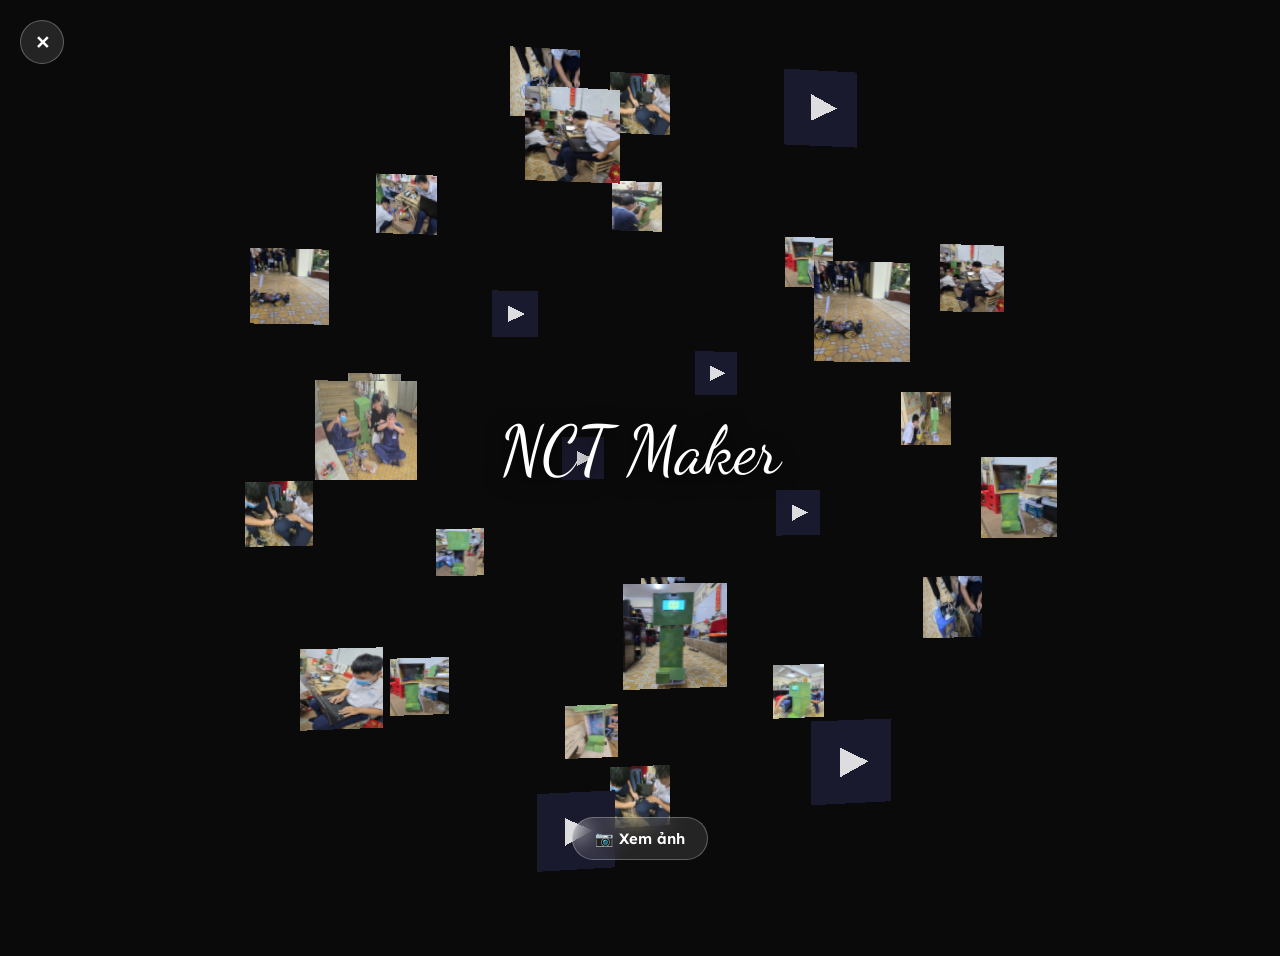
==== gallery.html @ b8827c3d "Initial commit - Web only" ====
<!DOCTYPE html>
<html lang="vi">
<head>
  <meta charset="UTF-8">
  <meta name="viewport" content="width=device-width, initial-scale=1.0">
  <title>Hình Ảnh Làm Việc – DreamNavigator</title>
  <link rel="icon" type="image/png" href="assets/logo_maker.png">
  <link rel="preconnect" href="https://fonts.googleapis.com">
  <link href="https://fonts.googleapis.com/css2?family=Dancing+Script:wght@600&family=Lexend:wght@400;600&display=swap" rel="stylesheet">
  <!-- Three.js LOCAL (no CDN) -->
  <script src="three.min.js"></script>
  <style>
    * { margin: 0; padding: 0; box-sizing: border-box; }
    body { background:#0a0a0a; overflow:hidden; font-family:'Lexend',sans-serif; color:#fff; }
    #canvas-container { position:fixed; inset:0; }

    /* Loading */
    #loading-screen {
      position:fixed; inset:0; z-index:100; background:#0a0a0a;
      display:flex; flex-direction:column; align-items:center; justify-content:center; gap:26px;
      transition:opacity .8s ease;
    }
    #loading-screen.fade-out { opacity:0; pointer-events:none; }
    .spinner { width:70px; height:70px; border-radius:50%; border:3px solid rgba(255,255,255,.1); border-top-color:#3b82f6; animation:spin 1s linear infinite; }
    @keyframes spin { to { transform:rotate(360deg); } }
    .loading-title { font-family:'Dancing Script',cursive; font-size:clamp(1.4rem,4vw,2.2rem); color:#fff; text-align:center; }
    .loading-sub { color:rgba(255,255,255,.4); font-size:.87rem; text-align:center; margin-top:5px; }
    .progress-bar-wrap { width:200px; height:4px; border-radius:4px; background:rgba(255,255,255,.08); overflow:hidden; }
    #progress-fill { height:100%; width:0%; background:linear-gradient(90deg,#3b82f6,#60a5fa); border-radius:4px; transition:width .3s ease; }
    #progress-text { color:rgba(255,255,255,.3); font-size:.72rem; }

    /* Buttons */
    .btn-glass {
      padding:11px 22px; font-size:.93rem; font-family:'Lexend',sans-serif; font-weight:600;
      background:rgba(255,255,255,.11); color:#fff; border:1px solid rgba(255,255,255,.28);
      border-radius:30px; cursor:pointer; backdrop-filter:blur(10px);
      transition:background .3s,transform .3s; position:absolute; z-index:10;
    }
    .btn-glass:hover { background:rgba(255,255,255,.2); transform:scale(1.05); }
    .btn-circle { width:46px; height:46px; padding:0; border-radius:50%; font-size:1.45rem; display:flex; align-items:center; justify-content:center; }

    #btn-back { top:20px; left:20px; width:44px; height:44px; padding:0; border-radius:50%; font-size:1.1rem; display:flex; align-items:center; justify-content:center; text-decoration:none; color:#fff; opacity:0; transition:opacity .5s; }

    #gallery-title {
      position:fixed; top:50%; left:50%; transform:translate(-50%,-50%);
      font-family:'Dancing Script',cursive; font-size:clamp(2rem,6vw,4.2rem);
      color:#fff; text-shadow:0 4px 20px rgba(0,0,0,.9); white-space:nowrap;
      pointer-events:none; text-align:center; z-index:5;
      transition:all .8s cubic-bezier(.25,1,.5,1);
    }

    #btn-view { bottom:40px; left:50%; transform:translateX(-50%); opacity:0; transition:opacity .5s,transform .5s; }
    #btn-prev { left:20px; top:50%; transform:translateY(-50%) scale(0); opacity:0; transition:opacity .4s,transform .4s; }
    #btn-next { right:20px; top:50%; transform:translateY(-50%) scale(0); opacity:0; transition:opacity .4s,transform .4s; }
    #btn-sphere { bottom:40px; right:40px; transform:translateY(100px) scale(.8); opacity:0; transition:opacity .4s,transform .4s; }

    /* Lightbox */
    #lightbox { position:fixed; inset:0; z-index:200; background:rgba(0,0,0,.93); display:none; align-items:center; justify-content:center; flex-direction:column; gap:16px; }
    #lightbox.active { display:flex; }
    #lb-media img, #lb-media video { max-width:90vw; max-height:80vh; border-radius:12px; object-fit:contain; box-shadow:0 20px 60px rgba(0,0,0,.8); }
    #btn-close-lb { position:fixed; top:20px; right:20px; z-index:210; width:44px; height:44px; padding:0; border-radius:50%; font-size:1.2rem; }
    #lb-prev { position:fixed; left:20px; top:50%; transform:translateY(-50%); z-index:210; }
    #lb-next { position:fixed; right:20px; top:50%; transform:translateY(-50%); z-index:210; }
    .lb-caption { font-size:.82rem; color:rgba(255,255,255,.45); letter-spacing:.05em; }
  </style>
</head>
<body>

<div id="loading-screen">
  <div class="spinner"></div>
  <div>
    <p class="loading-title">Hình Ảnh Làm Việc</p>
    <p class="loading-sub">Đang tải ảnh...</p>
  </div>
  <div class="progress-bar-wrap"><div id="progress-fill"></div></div>
  <p id="progress-text">0%</p>
</div>

<div id="canvas-container"></div>

<a href="index.html" class="btn-glass btn-circle" id="btn-back">✕</a>
<div id="gallery-title">NCT Maker</div>
<button class="btn-glass" id="btn-view">📷 Xem ảnh</button>
<button class="btn-glass btn-circle" id="btn-prev">‹</button>
<button class="btn-glass btn-circle" id="btn-next">›</button>
<button class="btn-glass" id="btn-sphere">↩ Trở lại khối cầu</button>

<div id="lightbox">
  <button class="btn-glass btn-circle" id="btn-close-lb">✕</button>
  <button class="btn-glass btn-circle" id="lb-prev">‹</button>
  <button class="btn-glass btn-circle" id="lb-next">›</button>
  <div id="lb-media"></div>
  <p class="lb-caption" id="lb-caption"></p>
</div>

<script>
// ══════════════════════════════════════════════
// Minimal OrbitControls (no external dependency)
// ══════════════════════════════════════════════
function SimpleOrbitControls(camera, domElement) {
  this.camera = camera;
  this.domElement = domElement;
  this.enableZoom = true;
  this.enablePan = false;
  this.minDistance = 200;
  this.maxDistance = 1200;
  this.target = new THREE.Vector3();

  var _this = this;
  var isDragging = false;
  var lastX = 0, lastY = 0;
  var spherical = new THREE.Spherical().setFromVector3(
    camera.position.clone().sub(this.target)
  );

  domElement.addEventListener('mousedown', function(e) {
    isDragging = true; lastX = e.clientX; lastY = e.clientY;
  });
  window.addEventListener('mouseup', function() { isDragging = false; });
  window.addEventListener('mousemove', function(e) {
    if (!isDragging) return;
    var dx = e.clientX - lastX;
    var dy = e.clientY - lastY;
    lastX = e.clientX; lastY = e.clientY;
    spherical.theta -= dx * 0.005;
    spherical.phi   -= dy * 0.005;
    spherical.phi = Math.max(0.05, Math.min(Math.PI - 0.05, spherical.phi));
    _this.update();
  });
  domElement.addEventListener('wheel', function(e) {
    if (!_this.enableZoom) return;
    e.preventDefault();
    spherical.radius *= (1 + e.deltaY * 0.001);
    spherical.radius = Math.max(_this.minDistance, Math.min(_this.maxDistance, spherical.radius));
    _this.update();
  }, { passive: false });

  // Touch support
  var lastTouchDist = null;
  var lastTouch = null;
  domElement.addEventListener('touchstart', function(e) {
    if (e.touches.length === 1) { lastTouch = { x: e.touches[0].clientX, y: e.touches[0].clientY }; }
    if (e.touches.length === 2) { lastTouchDist = Math.hypot(e.touches[0].clientX - e.touches[1].clientX, e.touches[0].clientY - e.touches[1].clientY); }
  }, { passive: true });
  domElement.addEventListener('touchmove', function(e) {
    if (e.touches.length === 1 && lastTouch) {
      var dx = e.touches[0].clientX - lastTouch.x;
      var dy = e.touches[0].clientY - lastTouch.y;
      lastTouch = { x: e.touches[0].clientX, y: e.touches[0].clientY };
      spherical.theta -= dx * 0.005;
      spherical.phi   -= dy * 0.005;
      spherical.phi = Math.max(0.05, Math.min(Math.PI - 0.05, spherical.phi));
      _this.update();
    }
    if (e.touches.length === 2 && lastTouchDist !== null) {
      var dist = Math.hypot(e.touches[0].clientX - e.touches[1].clientX, e.touches[0].clientY - e.touches[1].clientY);
      spherical.radius *= lastTouchDist / dist;
      spherical.radius = Math.max(_this.minDistance, Math.min(_this.maxDistance, spherical.radius));
      lastTouchDist = dist;
      _this.update();
    }
  }, { passive: true });

  this._spherical = spherical;

  this.update = function() {
    var offset = new THREE.Vector3().setFromSpherical(spherical);
    camera.position.copy(_this.target).add(offset);
    camera.lookAt(_this.target);
  };
  this.update();
}

// ══════════════════════════════════════════════
// 1. Asset list
// ══════════════════════════════════════════════
var RAW_ASSETS = [
  "gallery/assets/110734541457780199417.jpg",
  "gallery/assets/122db6a65c5ad2048b4b15.jpg",
  "gallery/assets/122db6a65c5ad2048b4b5.jpg",
  "gallery/assets/21999761284175575414.jpg",
  "gallery/assets/2335072306866799150.jpg",
  "gallery/assets/247186644849574296912.jpg",
  "gallery/assets/2aoboqzad1io7ose77mau95gle8nzndtr7ohzjxc1.jpg",
  "gallery/assets/2aoboqzad1lkzrv4rguunqpvjzvehgzqabyie0hs3.jpg",
  "gallery/assets/2aoboqzad1q91sxxewojlaztjf5ypv0dkrroeeo44.jpg",
  "gallery/assets/2aoboqzad1xdeonwnbknzyy3odvmitahal2rkzrg2.jpg",
  "gallery/assets/36676531097259936828.jpg",
  "gallery/assets/38185309530113249283.jpg",
  "gallery/assets/38185309530113249287.jpg",
  "gallery/assets/3a09ac3522c9ac97f5d86.jpg",
  "gallery/assets/460254440877661086610.jpg",
  "gallery/assets/46025444087766108669.jpg",
  "gallery/assets/51088143115539397813.jpg",
  "gallery/assets/5b710ccf80330e6d57221.jpg",
  "gallery/assets/6364ae892175af2bf664.jpg",
  "gallery/assets/6b6eefcc6330ed6eb4212.jpg",
  "gallery/assets/894520501217386613.jpg",
  "gallery/assets/pWF2AmF0GwAAAZzI7oMmYWYAYXUCYXMaAGGAfQ (1).mp4",
  "gallery/assets/pWF2AmF0GwAAAZzJJTJSYWYAYXUCYXMaABN5Mg (1).mp4",
  "gallery/assets/pwf2amf0gwaaazzi757cywyayxucyxmaactpuq11.mp4",
  "gallery/assets/pwf2amf0gwaaazzi7qpiywyayxucyxmaaeeuqw16.mp4",
  "gallery/assets/pwf2amf0gwaaazzi7qpiywyayxucyxmaaeeuqw4.mp4",
];

function isVideoUrl(u) { return /\.(mp4|webm|mov|mkv)$/i.test(u); }

// ══════════════════════════════════════════════
// 2. Fibonacci sphere nodes
// ══════════════════════════════════════════════
var TARGET_NODES = 30;
var phi_g = Math.PI * (3 - Math.sqrt(5));
var SPHERE_R = 200;

var assetPaths = [], last = null;
for (var _i = 0; _i < TARGET_NODES; _i++) {
  var pool = RAW_ASSETS.length > 1 ? RAW_ASSETS.filter(function(u){ return u !== last; }) : RAW_ASSETS;
  var pick = pool[Math.floor(Math.random() * pool.length)];
  assetPaths.push(pick); last = pick;
}

var nodes = assetPaths.map(function(url, i) {
  var y = 1 - (i / (TARGET_NODES - 1)) * 2;
  var r = Math.sqrt(1 - y * y);
  var theta = phi_g * i;
  return { id: i, url: url, isVideo: isVideoUrl(url),
    x: Math.cos(theta) * r * SPHERE_R, y: y * SPHERE_R, z: Math.sin(theta) * r * SPHERE_R };
});

// ══════════════════════════════════════════════
// 3. Three.js scene
// ══════════════════════════════════════════════
var container = document.getElementById('canvas-container');
var renderer = new THREE.WebGLRenderer({ antialias: false });
renderer.setPixelRatio(Math.min(window.devicePixelRatio, 1.5));
renderer.setSize(window.innerWidth, window.innerHeight);
container.appendChild(renderer.domElement);

var scene = new THREE.Scene();
scene.background = new THREE.Color(0x0a0a0a);

var camera = new THREE.PerspectiveCamera(60, window.innerWidth / window.innerHeight, 0.1, 10000);
camera.position.set(0, 0, 450);

var controls = new SimpleOrbitControls(camera, renderer.domElement);
controls.minDistance = 200;
controls.maxDistance = 1200;

scene.add(new THREE.AmbientLight(0xffffff, 2.5));

// ══════════════════════════════════════════════
// 4. Texture loading (no crossOrigin)
// ══════════════════════════════════════════════
var textureCache = {};
var thumbH = 35;

function getOrLoadTexture(url) {
  if (textureCache[url]) return textureCache[url];
  var tex = new THREE.Texture();
  tex.userData = {};
  textureCache[url] = tex;
  var img = new Image();
  img.onload = function() {
    var MAX = 512, w = img.width, h = img.height;
    if (w > MAX || h > MAX) { var ratio = Math.min(MAX/w, MAX/h); w = Math.round(w*ratio); h = Math.round(h*ratio); }
    var cv = document.createElement('canvas'); cv.width = w; cv.height = h;
    cv.getContext('2d').drawImage(img, 0, 0, w, h);
    tex.image = cv; tex.colorSpace = THREE.SRGBColorSpace; tex.needsUpdate = true;
    tex.userData = { width: img.width, height: img.height };
  };
  img.src = url;
  return tex;
}

// Play icon geometry
var playShape = new THREE.Shape(), ps = thumbH * 0.3;
playShape.moveTo(-ps*.5,-ps*.6); playShape.lineTo(-ps*.5,ps*.6); playShape.lineTo(ps*.7,0); playShape.closePath();
var playGeo = new THREE.ShapeGeometry(playShape);

var sphereGroup = new THREE.Group();
scene.add(sphereGroup);

// ══════════════════════════════════════════════
// 5. Build meshes
// ══════════════════════════════════════════════
var meshNodes = nodes.map(function(node) {
  var planeGeo = new THREE.PlaneGeometry(1,1);
  var group = new THREE.Group();
  group.position.set(node.x, node.y, node.z);

  if (node.isVideo) {
    var mat = new THREE.MeshBasicMaterial({ color:0x1a1a2e, transparent:true, opacity:1 });
    var mesh = new THREE.Mesh(planeGeo, mat); mesh.scale.set(thumbH, thumbH, 1);
    var playMat = new THREE.MeshBasicMaterial({ color:0xffffff, transparent:true, opacity:.85, side:THREE.DoubleSide });
    var playMesh = new THREE.Mesh(playGeo, playMat); playMesh.position.z = .5;
    group.add(mesh); group.add(playMesh);
    group.userData = { nodeId:node.id, mesh:mesh, mat:mat, isVideo:true, aspect:1 };
  } else {
    var tex = getOrLoadTexture(node.url);
    var mat = new THREE.MeshBasicMaterial({ map:tex, transparent:true, opacity:0 });
    var mesh = new THREE.Mesh(planeGeo, mat); mesh.scale.set(thumbH, thumbH, 1);
    group.add(mesh);
    group.userData = { nodeId:node.id, mesh:mesh, mat:mat, tex:tex, isVideo:false, aspect:1 };
  }

  sphereGroup.add(group);
  return group;
});

// ══════════════════════════════════════════════
// 6. State & UI
// ══════════════════════════════════════════════
var targetNodeId = null, appReady = false;

function setTarget(id) {
  if (id === targetNodeId) id = null;
  targetNodeId = id;
  controls.enableZoom = (id === null);
  updateUI();
}

var elTitle  = document.getElementById('gallery-title');
var elView   = document.getElementById('btn-view');
var elPrev   = document.getElementById('btn-prev');
var elNext   = document.getElementById('btn-next');
var elSphere = document.getElementById('btn-sphere');
var elBack   = document.getElementById('btn-back');

function updateUI() {
  var has = targetNodeId !== null;
  elTitle.style.opacity = (has || !appReady) ? '0' : '1';
  elTitle.style.transform = has ? 'translate(-50%,-50%) scale(.55)' : 'translate(-50%,-50%)';
  elView.style.opacity = (!has && appReady) ? '1' : '0';
  elView.style.transform = !has ? 'translateX(-50%) translateY(0)' : 'translateX(-50%) translateY(80px)';
  elPrev.style.opacity = has ? '1' : '0';
  elPrev.style.transform = has ? 'translateY(-50%) scale(1)' : 'translateY(-50%) scale(0)';
  elNext.style.opacity = has ? '1' : '0';
  elNext.style.transform = has ? 'translateY(-50%) scale(1)' : 'translateY(-50%) scale(0)';
  elSphere.style.opacity = has ? '1' : '0';
  elSphere.style.transform = has ? 'translateY(0) scale(1)' : 'translateY(100px) scale(.8)';
  elBack.style.opacity = appReady ? '1' : '0';
}
updateUI();

// ══════════════════════════════════════════════
// 7. Lightbox
// ══════════════════════════════════════════════
var lightboxIdx = 0;
var lightbox = document.getElementById('lightbox');
var lbMedia  = document.getElementById('lb-media');
var lbCap    = document.getElementById('lb-caption');

function openLightbox(idx) {
  lightboxIdx = ((idx % nodes.length) + nodes.length) % nodes.length;
  var node = nodes[lightboxIdx];
  lbMedia.innerHTML = '';
  if (node.isVideo) {
    var vid = document.createElement('video');
    vid.src = node.url; vid.controls = true; vid.autoplay = true; vid.loop = true;
    lbMedia.appendChild(vid);
  } else {
    var img = document.createElement('img');
    img.src = node.url; img.alt = 'Ảnh ' + (lightboxIdx+1);
    lbMedia.appendChild(img);
  }
  lbCap.textContent = (lightboxIdx+1) + ' / ' + nodes.length + ' — ' + (node.isVideo ? '🎬 Video' : '📷 Ảnh');
  lightbox.classList.add('active');
  setTarget(node.id);
}
function closeLightbox() {
  var vid = lbMedia.querySelector('video'); if (vid) vid.pause();
  lbMedia.innerHTML = ''; lightbox.classList.remove('active');
}

document.getElementById('btn-view').addEventListener('click', function() { openLightbox(0); });
document.getElementById('btn-prev').addEventListener('click', function() { openLightbox(lightboxIdx-1); });
document.getElementById('btn-next').addEventListener('click', function() { openLightbox(lightboxIdx+1); });
document.getElementById('btn-sphere').addEventListener('click', function() { closeLightbox(); setTarget(null); });
document.getElementById('btn-close-lb').addEventListener('click', function() { closeLightbox(); setTarget(null); });
document.getElementById('lb-prev').addEventListener('click', function() { openLightbox(lightboxIdx-1); });
document.getElementById('lb-next').addEventListener('click', function() { openLightbox(lightboxIdx+1); });

// ══════════════════════════════════════════════
// 8. Raycaster – click nodes
// ══════════════════════════════════════════════
var raycaster = new THREE.Raycaster();
var mouse = new THREE.Vector2();

renderer.domElement.addEventListener('click', function(e) {
  if (lightbox.classList.contains('active')) return;
  var rect = renderer.domElement.getBoundingClientRect();
  mouse.x = ((e.clientX - rect.left) / rect.width)  * 2 - 1;
  mouse.y = -((e.clientY - rect.top)  / rect.height) * 2 + 1;
  raycaster.setFromCamera(mouse, camera);
  var meshList = meshNodes.map(function(g){ return g.children[0]; }).filter(Boolean);
  var hits = raycaster.intersectObjects(meshList, false);
  if (hits.length > 0) {
    openLightbox(hits[0].object.parent.userData.nodeId);
  } else if (targetNodeId !== null) {
    closeLightbox(); setTarget(null);
  }
});

// ══════════════════════════════════════════════
// 9. Loading progress
// ══════════════════════════════════════════════
var imageUrls = nodes.filter(function(n){ return !n.isVideo; }).map(function(n){ return n.url; });
var uniqueUrls = imageUrls.filter(function(u,i,a){ return a.indexOf(u)===i; });
var loadedCount = 0;

function onImgDone() {
  loadedCount++;
  var pct = Math.round(loadedCount / Math.max(uniqueUrls.length,1) * 100);
  document.getElementById('progress-fill').style.width = pct + '%';
  document.getElementById('progress-text').textContent = pct + '%';
  if (loadedCount >= uniqueUrls.length) finishLoading();
}
function finishLoading() {
  setTimeout(function() {
    var ls = document.getElementById('loading-screen');
    ls.classList.add('fade-out');
    setTimeout(function(){ ls.style.display='none'; appReady=true; updateUI(); }, 800);
  }, 300);
}
if (uniqueUrls.length === 0) { finishLoading(); }
else { uniqueUrls.forEach(function(url){ var img=new Image(); img.onload=img.onerror=onImgDone; img.src=url; }); }

// ══════════════════════════════════════════════
// 10. Animate
// ══════════════════════════════════════════════
var clock = new THREE.Clock();
var _quat = new THREE.Quaternion();

function animate() {
  requestAnimationFrame(animate);
  var delta = Math.min(clock.getDelta(), .05);

  // Auto-rotate sphere when no target
  if (!targetNodeId) sphereGroup.rotation.y += .05 * delta;

  // Billboard: face camera
  camera.getWorldQuaternion(_quat);
  for (var i=0; i<meshNodes.length; i++) meshNodes[i].quaternion.copy(_quat);

  // Per-node
  for (var j=0; j<meshNodes.length; j++) {
    var g = meshNodes[j], d = g.userData;
    var isH = (targetNodeId === d.nodeId);
    var isDim = (targetNodeId !== null && !isH);
    var tOp = isDim ? .2 : 1;

    if (!d.isVideo && d.tex && d.tex.image) {
      d.mat.opacity = THREE.MathUtils.lerp(d.mat.opacity, tOp, delta*4);
    } else if (d.isVideo) {
      d.mat.opacity = THREE.MathUtils.lerp(d.mat.opacity, tOp, delta*4);
    }
    if (d.tex && d.tex.userData && d.tex.userData.width) {
      d.aspect = d.tex.userData.width / d.tex.userData.height;
    }
    if (d.mesh) {
      var asp = d.aspect||1;
      d.mesh.scale.x = THREE.MathUtils.lerp(d.mesh.scale.x, isH ? thumbH*4*asp : thumbH, delta*5);
      d.mesh.scale.y = THREE.MathUtils.lerp(d.mesh.scale.y, isH ? thumbH*4     : thumbH, delta*5);
    }
  }

  // Camera lean toward selected node
  var origin = new THREE.Vector3();
  if (targetNodeId !== null) {
    for (var k=0; k<meshNodes.length; k++) {
      if (meshNodes[k].userData.nodeId === targetNodeId) {
        var wp = new THREE.Vector3(); meshNodes[k].getWorldPosition(wp);
        var dir = wp.clone().normalize();
        var cp  = wp.clone().add(dir.multiplyScalar(160));
        camera.position.lerp(cp, delta*4);
        controls.target.lerp(wp, delta*4);
        camera.lookAt(controls.target);
        break;
      }
    }
  } else {
    // Gently return to sphere distance
    var desired = camera.position.clone().normalize().multiplyScalar(
      Math.max(controls.minDistance, Math.min(controls._spherical.radius, controls.maxDistance))
    );
    camera.position.lerp(desired, delta*2);
    controls.target.lerp(origin, delta*3);
    camera.lookAt(controls.target);
  }

  renderer.render(scene, camera);
}
animate();

window.addEventListener('resize', function() {
  camera.aspect = window.innerWidth / window.innerHeight;
  camera.updateProjectionMatrix();
  renderer.setSize(window.innerWidth, window.innerHeight);
});
</script>
</body>
</html>
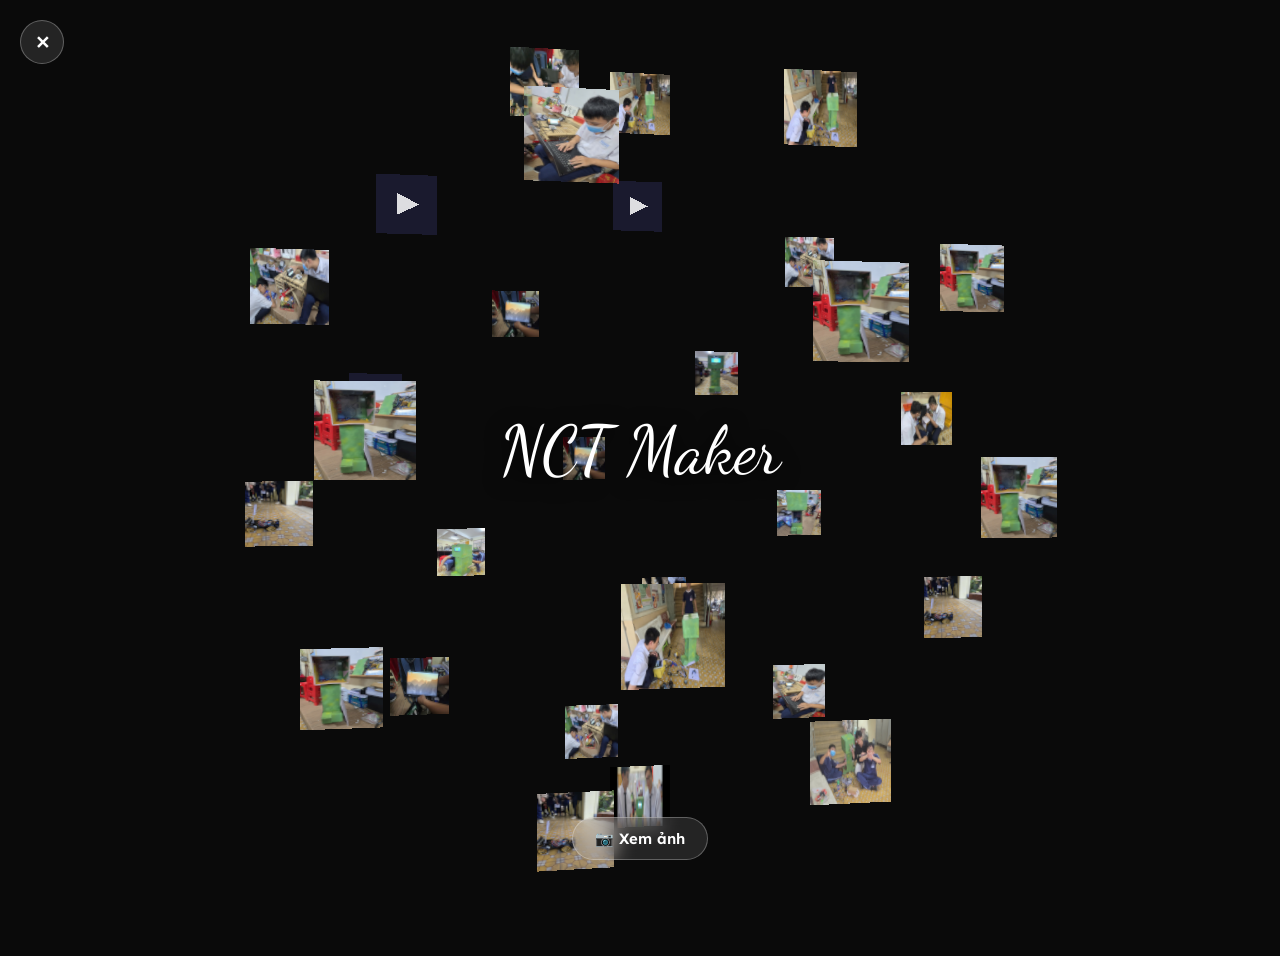
==== commit 6d72a9fc: "Add SEO and Open Graph meta tags" ====
--- a/gallery.html
+++ b/gallery.html
@@ -6,6 +6,13 @@
   <title>Hình Ảnh Làm Việc – DreamNavigator</title>
   <link rel="icon" type="image/png" href="assets/logo_maker.png">
   <link rel="preconnect" href="https://fonts.googleapis.com">
+  <meta name="description" content="Khám phá bộ sưu tập hình ảnh quá trình làm việc và phát triển robot Dream Navigator của đội ngũ NCT Maker.">
+  <meta property="og:title" content="Hình Ảnh Làm Việc – DreamNavigator">
+  <meta property="og:description" content="Khám phá bộ sưu tập hình ảnh quá trình làm việc và phát triển robot Dream Navigator của đội ngũ NCT Maker.">
+  <meta property="og:image" content="https://dream.lemigo.xyz/assets/og_image.png">
+  <meta property="og:url" content="https://dream.lemigo.xyz/gallery">
+  <meta property="og:type" content="website">
+  <meta name="twitter:card" content="summary_large_image">
   <link href="https://fonts.googleapis.com/css2?family=Dancing+Script:wght@600&family=Lexend:wght@400;600&display=swap" rel="stylesheet">
   <!-- Three.js LOCAL (no CDN) -->
   <script src="three.min.js"></script>
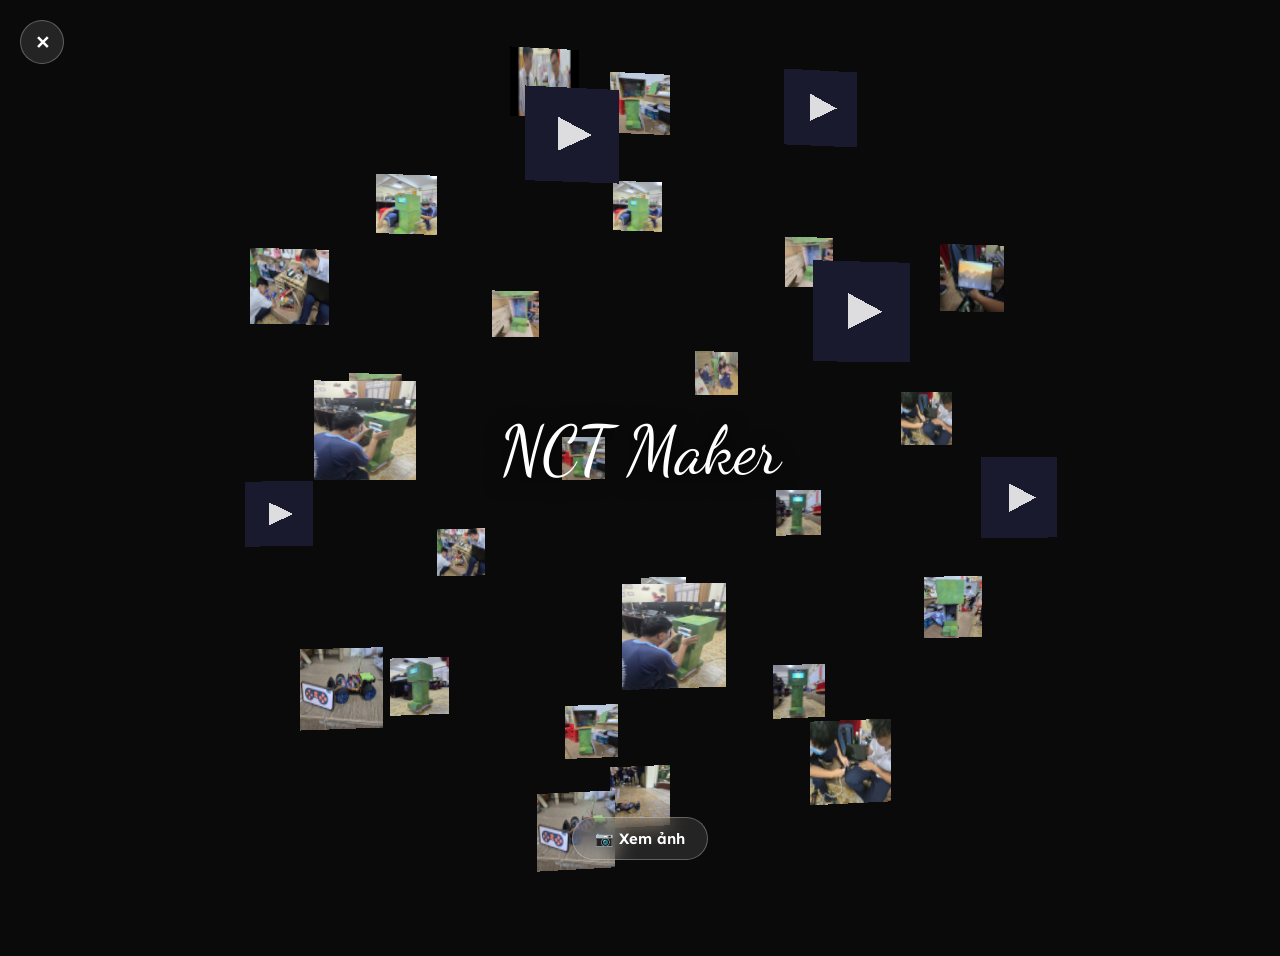
==== commit 58070e42: "chore: add missing seo meta tags" ====
--- a/gallery.html
+++ b/gallery.html
@@ -10,9 +10,13 @@
   <meta property="og:title" content="Hình Ảnh Làm Việc – DreamNavigator">
   <meta property="og:description" content="Khám phá bộ sưu tập hình ảnh quá trình làm việc và phát triển robot Dream Navigator của đội ngũ NCT Maker.">
   <meta property="og:image" content="https://dream.lemigo.xyz/assets/og_image.png">
+  <meta property="og:image:width" content="1200">
+  <meta property="og:image:height" content="630">
   <meta property="og:url" content="https://dream.lemigo.xyz/gallery">
   <meta property="og:type" content="website">
   <meta name="twitter:card" content="summary_large_image">
+  <link rel="canonical" href="https://dream.lemigo.xyz/gallery">
+  <link rel="apple-touch-icon" sizes="180x180" href="assets/logo_maker.png">
   <link href="https://fonts.googleapis.com/css2?family=Dancing+Script:wght@600&family=Lexend:wght@400;600&display=swap" rel="stylesheet">
   <!-- Three.js LOCAL (no CDN) -->
   <script src="three.min.js"></script>
